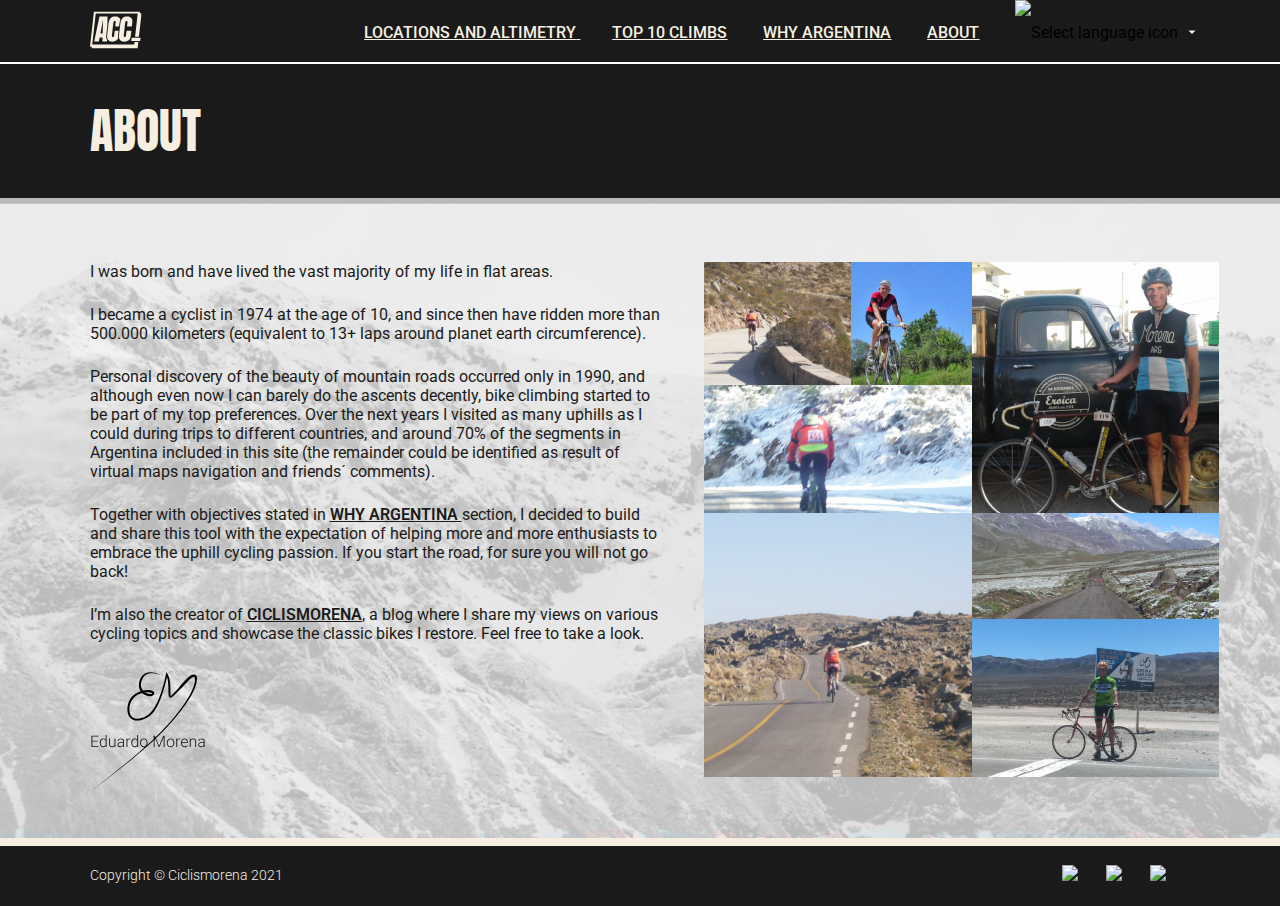
==== about.html @ fe9a845b "Added about section" ====
<!DOCTYPE html>
<html lang="en">

<head>
    <meta charset="UTF-8">
    <meta name="viewport" content="width=device-width, initial-scale=1.0">
    <link rel='stylesheet' href='./css/locations.css'>
    <title>Locations and Altimetry - Argentina Cycling Climbs</title>
    <link rel="preconnect" href="https://fonts.gstatic.com">
    <link href="https://fonts.googleapis.com/css2?family=Roboto:wght@300;400;500;700&display=swap" rel="stylesheet">
    <link href="https://fonts.googleapis.com/css2?family=Anton&display=swap" rel="stylesheet">
</head>

<body class='body'>
    <section id='header' class='header'>
        <div id='menu' class='menu'>
            <ul id='menu-list' class='menu-list'>
                <div class='logo-wrapper'>
                    <a href='index.html'><img src='./images/Logo/Badge.svg' alt='Logo ACC'></a>
                </div>
                <div class='wrapper-menu'>
                    <div class='options-wrapper'>
                        <li id='option1' class='option'><a class='link' href='locations.html'>LOCATIONS AND
                                ALTIMETRY</a>
                        </li>
                        <li id='option2' class='option'><a class='link' href='top10climbs.html'>TOP 10 CLIMBS</a></li>
                        <li id='option4' class='option'><a class='link' href='whyArgentina.html'>WHY Argentina</a></li>
                        <li id='option5' class='option'><a class='link' href='about.html'>ABOUT</a></li>
                    </div>
                    <div class='lang-wrapper'>
                        <img src='./images/Lang.svg' class='lang' alt='Select language icon'>
                        <img class='rectangle' src='./images/Rectangle 6.svg'>
                    </div>
                </div>
            </ul>
        </div>
    </section>
    <div class='white-line'></div>
    <div class='title-wrapper'>
        <h1 class='locations-title'>About</h1>
    </div>
    <section class="about">
        <div class="about-container">
            <div class="about-wrapper">
                <p class='paragr pp1'>I was born and have lived the vast majority of my life in flat areas.</p>
                <p class='parag pp1'>I became a cyclist in 1974 at the age of 10, and since then have ridden more than
                    500.000 kilometers (equivalent to 13+ laps around planet earth circumference). </p>
                <p class='parag pp1'>Personal discovery of the beauty of mountain roads occurred only in 1990, and
                    although even now I can barely do the ascents decently, bike climbing started to be part of my top
                    preferences. Over the next years I visited as many uphills as I could during trips to different
                    countries, and around 70% of the segments in Argentina included in this site (the remainder could be
                    identified as result of virtual maps navigation and friends´ comments). </p>

                <p class='parag pp1'>Together with objectives stated in <span class='other-links'><a class='nodecor' href='./whyArgentina.html'>WHY ARGENTINA </a></span> section, I decided to build and
                    share this tool with the expectation of helping more and more enthusiasts to embrace the uphill
                    cycling passion. If you start the road, for sure you will not go back!</p>

                <p class='parag pp1'>I’m also the creator of <a href='https://ciclismorena.home.blog'><span class='other-links'>CICLISMORENA</span></a>, a blog where I share my views on various cycling topics and showcase the classic bikes I restore. Feel free to take a look.</p>
                <img class="signature" src='./images/Group6.svg'>
            </div>
            <div class='about-photo-wrapper'>
                <img src='./images/Foto-about.jpg'>
            </div>
        </div>
    </section>

    <div class='white-line3'></div>
    <section id='footer' class='footer'>
        <div class='footer-container'>
            <div class='copyright-div'>
                <h4 class='copyright-text'>Copyright © Ciclismorena 2021</h4>
            </div>
            <div class='social-media'>
                <a href='https://ciclismorena.home.blog'><img class='sm' src='./images/Wordpress@2x.svg'></a>
                <a href='http://www.facebook.com/ciclismorena'><img class='sm' src='./images/Facebook@2x.svg'></a>
                <a href='http://www.instagram.com/ciclismorena'><img class='sm' src='./images/Instagram@2x.svg'></a>
            </div>
        </div>
    </section>
    <script src='./scripts/scripts.js'></script>
</body>

</html>
---- css/locations.css ----
* {
    box-sizing: border-box;
    margin: 0;
    padding: 0;
}

/* ===== Header ===== */

.header {
    position: sticky;
    top: 0;
    background: #1A1A1A;
    width: 100%;
    height: 3.875rem;
    font-family: 'Roboto', sans-serif;
    z-index: 4;
}

.menu-list {
    display: flex;
    flex-direction: row;
    justify-content: space-between;
}

.option {
    margin-right: 2rem;
    list-style-type: none;
    color: #F6EFE1;
    display: inline;
    font-style: normal;
    font-weight: 500;
    font-size: 1rem;
    line-height: 3.875rem;
    text-decoration-line: underline;
    text-transform: uppercase;
}

.link {
    color: #F6EFE1;
}

.lang-wrapper {
    display: inline;
    line-height: 4.1rem;
}

.rectangle {
    position: relative;
    left: 0.341rem;
    bottom: 0.213rem;
}

.white-line {
    height: 0.13rem;
    width: 100%;
}

.wrapper-menu {
    margin-right: 7%;
}

.logo-wrapper, .options-wrapper {
    display: inline-block;
}

.logo-wrapper {
    margin-left: 7%;
    margin-top: 0.7rem;
}

.lang {
    display: inline;
}

/*.options-wrapper {
    margin-left: 12%;
}*/

/* ===== Title ===== */

.title-wrapper {
    position: relative;
    width: 100%;
    height: 8.375rem;
    background: #1A1A1A;
}

.locations-title {
    font-family: 'Anton', sans-serif;
    font-style: normal;
    font-weight: normal;
    font-size: 3rem;
    line-height: 4.375rem;
    text-transform: uppercase;
    color: #F6EFE1;
    margin-left: 7%;
    position: relative;
    top: 2rem;
}

/* ======== TABLE ======== */

.table-section {
    width: 100%;
    height: 34.56rem;
    background-image: url('/images/Group-2.png');
    background-size: cover;
    background-repeat: no-repeat;
    background-position: center;
}

.table-title {
    margin-left: 7%;
    position: relative;
    top: 2rem;
}

.sort-title {
    font-family: 'Roboto', sans-serif;
    font-style: normal;
    font-weight: 300;
    font-size: 1rem;
    line-height: 1.188rem;
    color: #1A1A1A;
    display: inline-block;
    position: relative;
    bottom: 0.18rem;
    margin-left: 0.37rem;
}

.triangle-icon {
    position: relative;
    bottom: 0.25rem;
    left: 0.15rem;
}

.surface {
    text-decoration: underline;
    font-weight: 600;
}

.surface:hover {
    cursor: pointer;
}

.surface-wrapper {
    display: inline-block;
}

.sub-menu {
    width: 12.563rem;
    height: 12rem;
    background-color: #1A1A1A;
    position: absolute;
    z-index: 3;
    left: 7rem;
    display: none;
}

.table-option {
    position: relative;
    margin-top: 1rem;
    margin-left: 1rem;
    font-family: 'Roboto', sans-serif;
    font-style: normal;
    font-weight: bold;
    font-size: 1rem;
    line-height: 1.188rem;
    text-decoration-line: underline;
    color: #F6EFE1;
    display: inline-block;
}

.table-option {
    cursor: pointer;
}

.table {
    position: relative;
    top: 3.875rem;
    height: 28.06rem;
    width: 86%;
    background-color: white;
    margin-left: 7%;
    margin-right: 7%;
}

.table-frame {
    width: 100%;
    height: 100%;
}

@media only screen and (min-width: 1367px) {
    .top10table {
        height: 75vh;
    }
}

/* ===== ADDITIONAL INFO =====*/

.info {
    background: #1A1A1A;
    height: 30.63rem;
    width: 100%;
}

.info-title {
    font-family: 'Anton', sans-serif;
    font-style: normal;
    font-weight: normal;
    font-size: 1.5rem;
    line-height: 2.188rem;
    text-transform: uppercase;
    color: #F6EFE1;
    position: relative;
    top: 2.063rem;
    margin-left: 7%;
}

.info-container {
    display: flex;
    justify-content: space-around;
    margin-left: 7%;
    margin-right: 7%;
    position: relative;
    top: 4rem;
}

.google-maps-wrapper {
    width: 50%;
}

.google-earth-wrapper {
    width: 50%;
    margin-left: 2rem;
}

.item {
    color: #F6EFE1;
    font-family: 'Roboto', sans-serif;
    font-weight: 300;
    font-size: 1rem;
}

.google-maps-title, .google-earth-title {
    margin-bottom: 2rem;
}

.last-item {
    margin-top: 2rem;
}

/* ===== Footer ===== */

.footer {
    position: relative;
    height: 3.75rem;
    background: #1A1A1A;
}

.footer-container {
    position: relative;
    top: 1.188rem;
    margin-left: 7%;
    margin-right: 7%;
    display: flex;
    justify-content: space-between;
}

.copyright-text {
    font-family: 'Roboto', sans-serif;
    font-style: normal;
    font-weight: 300;
    font-size: 0.875rem;
    line-height: 1.3rem;
    color: #F6EFE1;
}

.sm {
    margin-right: 1.5rem;
}

.white-line3 {
    width: 100%;
    position: relative;
    height: 8px;
    background: #F6EFE1;
    transform: matrix(1, 0, 0, -1, 0, 0);
}

/* ============ Criteria ============ */

.criteria1 {
    cursor: pointer;
}

.paragraphs-wrapper {
    position: relative;
    margin-top: 5%;
    margin-left: 7%;
    margin-right: 7%;
}

.p1 {
    margin-bottom: 2%;
}

@media only screen and (min-width: 1367px) {
    .paragraphs-wrapper {
        margin-top: 3.5%;
    }
}

/* ======= Why Argentina ======= */

.why-arg {
    position: relative;
    height: 36rem;
    background-image: url('../images/Frame\ 4.png');
    background-size: cover;
    background-repeat: no-repeat;
    background-position: right;
}

.text-container {
    margin-left: 7%;
    margin-right: 40%;
    position: relative;
    top: 4rem;
}

.paragraph {
    font-family: 'Roboto', sans-serif;
    font-style: normal;
    font-weight: 300;
    font-size: 1rem;
    line-height: 1.188rem;
    color: #F6EFE1;
}

.parag {
    margin-top: 1.5rem;
}

/*====== Highest Point ======*/

.highest-point {
    position: relative;
    height: 42rem;
    background: #1A1A1A;
}

.highest-table {
    height: 30.62rem;
    background: #F6EFE1;
    margin-left: 7%;
    margin-right: 7%;
}

/* =========== Contact Message =========== */

.thank-you-message {
    font-family: 'Anton', sans-serif;
    font-size: 2.25rem;
    font-weight: normal;
    font-stretch: normal;
    font-style: normal;
    line-height: normal;
    letter-spacing: normal;
    text-align: center;
    color: #f6efe1;
    text-transform: uppercase;
}

.in-touch {
    font-family: 'Roboto', sans-serif;
    color: #f6efe1;
    font-size: 1rem;
    font-weight: bold;
    font-stretch: normal;
    font-style: normal;
    line-height: normal;
    letter-spacing: normal;
    text-align: center;
    text-transform: uppercase;
    margin-top: 1.7%;
}

.message-section {
    background-color: #1a1a1a;
    height: 79vh;
}

.contact-message-wrapper {
    position: relative;
    top: 7%;
}

.send-btn {
    position: relative;
    width: 8rem;
    height: 2.5rem;
    /*margin: 1.65rem 22.875rem 0 0.125rem;*/
    padding: 0.625rem 1rem;
    border-radius: 4px;
    border: solid 1px #f6efe1;
    background: rgba(255, 255, 255, 0);
    margin-left: 45%;
    margin-top: 2%;
}

.send-btn:hover {
    background: rgba(246, 239, 225, 0.2);
    cursor: pointer;
}

.send-text {
    font-family: 'Roboto', sans-serif;
    color: #F6EFE1;
    font-size: 1rem;
    font-style: normal;
    font-weight: normal;
    line-height: 19px;
    display: inline;
}

.send-img {
    position: relative;
    top: 0.07rem;
    right: 7%;
}

@media only screen and (min-width: 1367px) {
    .message-section {
        height: 86.5vh;
    }
}

/* ========== ABOUT ===========*/

.about {
    background-image: url('/images/Group-2.png');
    background-size: cover;
    background-repeat: no-repeat;
    background-position: center;
}

.about-container{
    display: flex;
    justify-content: space-between;
    position: relative;
    top: 4rem;
    height: 40rem;
}

.pp1 {
    color: #1A1A1A;
    font-family: 'Roboto', sans-serif;
    font-size: 1rem;
    font-weight: normal;
    font-stretch: normal;
    font-style: normal;
    line-height: normal;
    letter-spacing: normal;
    text-align: left;
}

.about-wrapper{
    margin-left: 7%;
    width: 45%;
}

.about-photo-wrapper{
    width: 45%;
}

.signature{
    margin-top: 5%;
}

.other-links{
    text-decoration: underline;
    font-weight: 600;
    color: #1A1A1A;
}

.nodecor{
    text-decoration: none;
    color: #1A1A1A;
}

@media only screen and (min-width: 1367px) {
    .footer{
        height: 5rem;
    }

    .about-container{
        top: 6rem;
        height: 45rem;
    }

    .footer-container{
        top: 2rem;
    }
}
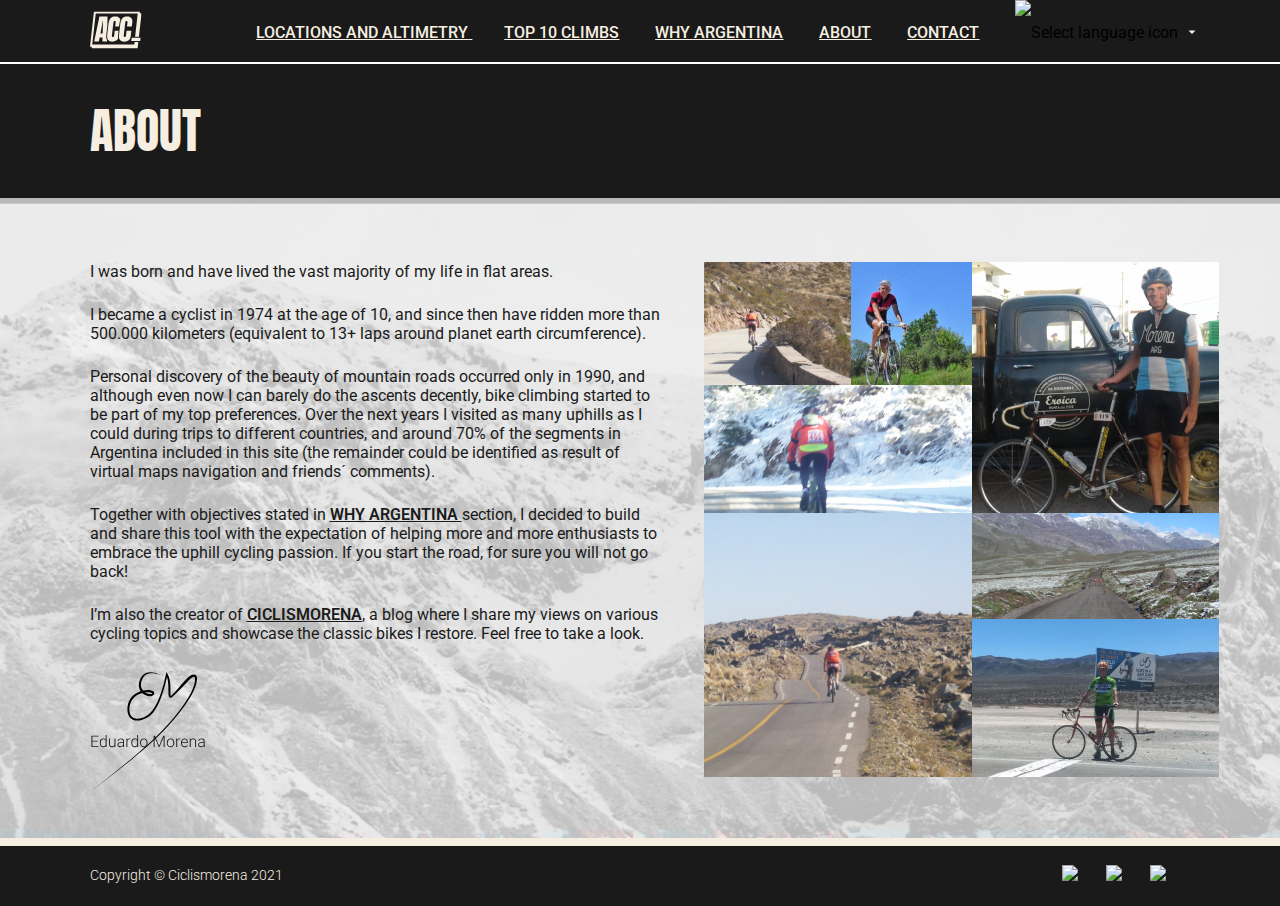
==== commit 97a113bb: "Changed mail form, and made index responsive -work in progress-" ====
--- a/about.html
+++ b/about.html
@@ -26,6 +26,7 @@
                         <li id='option2' class='option'><a class='link' href='top10climbs.html'>TOP 10 CLIMBS</a></li>
                         <li id='option4' class='option'><a class='link' href='whyArgentina.html'>WHY Argentina</a></li>
                         <li id='option5' class='option'><a class='link' href='about.html'>ABOUT</a></li>
+                        <li id='option6' class='option'><a class='link' href='index.html#contact'>CONTACT</a></li>
                     </div>
                     <div class='lang-wrapper'>
                         <img src='./images/Lang.svg' class='lang' alt='Select language icon'>
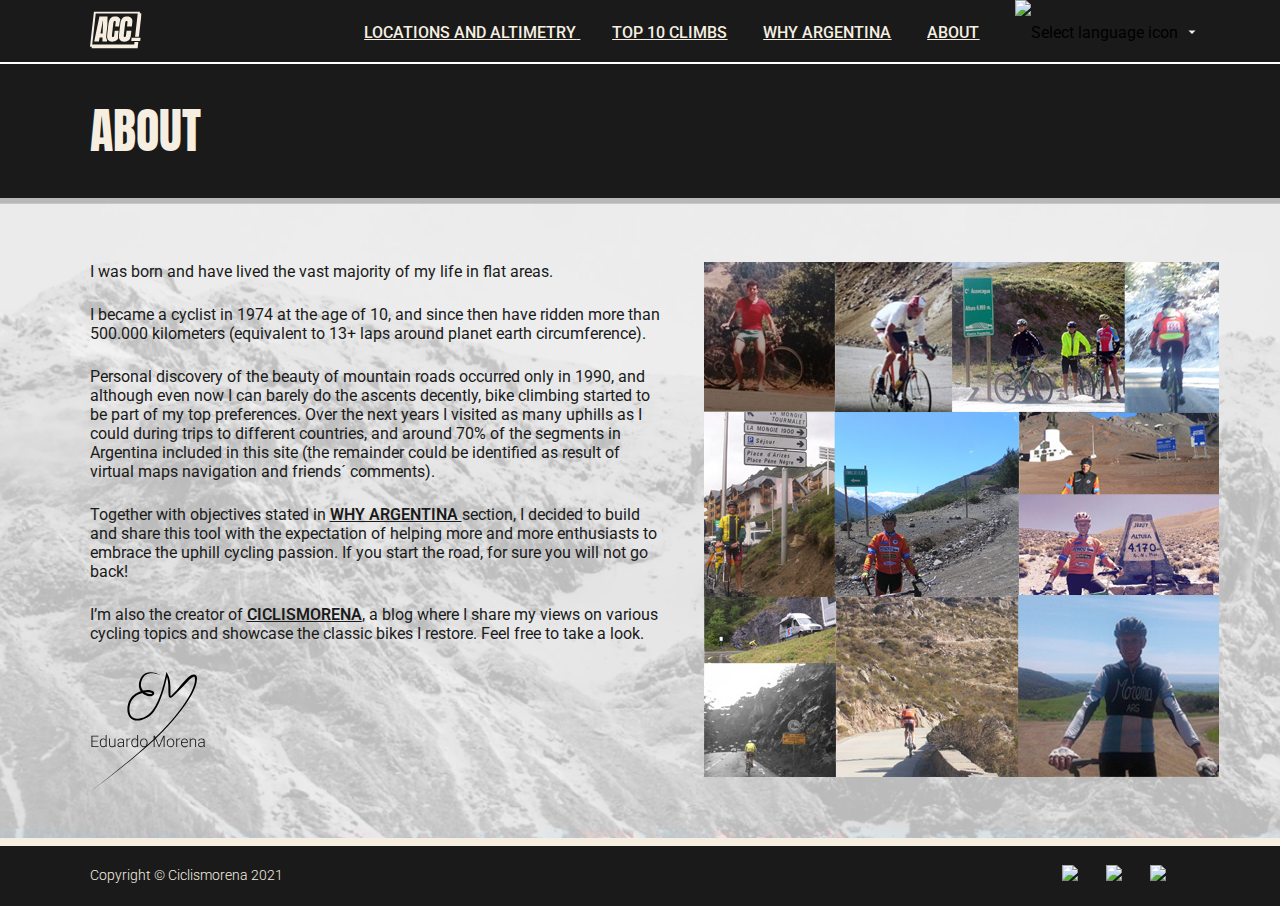
==== commit 539ec01c: "Add Analytics and OpenGraph tags. Changed About picture" ====
--- a/about.html
+++ b/about.html
@@ -9,6 +9,35 @@
     <link rel="preconnect" href="https://fonts.gstatic.com">
     <link href="https://fonts.googleapis.com/css2?family=Roboto:wght@300;400;500;700&display=swap" rel="stylesheet">
     <link href="https://fonts.googleapis.com/css2?family=Anton&display=swap" rel="stylesheet">
+	<!-- Global site tag (gtag.js) - Google Analytics -->
+<script async src="https://www.googletagmanager.com/gtag/js?id=G-HXS51DTP9M"></script>
+<script>
+  window.dataLayer = window.dataLayer || [];
+  function gtag(){dataLayer.push(arguments);}
+  gtag('js', new Date());
+
+  gtag('config', 'G-HXS51DTP9M');
+</script>
+<!-- HTML Meta Tags -->
+<title>Argentina Cycling Climbs</title>
+<meta name="description" content="Inventory of paved and gravel mountain and hill climbs in Argentina, suitable to be ridden with road bicycles by recreational and competitive cyclists.">
+
+<!-- Facebook Meta Tags -->
+<meta property="og:url" content="http://testing.argcyclingclimbs.com">
+<meta property="og:type" content="website">
+<meta property="og:title" content="Argentina Cycling Climbs">
+<meta property="og:description" content="Inventory of paved and gravel mountain and hill climbs in Argentina, suitable to be ridden with road bicycles by recreational and competitive cyclists.">
+<meta property="og:image" content="http://argcyclingclimbs.com/img/Acc-SM.jpg">
+
+<!-- Twitter Meta Tags -->
+<meta name="twitter:card" content="summary_large_image">
+<meta property="twitter:domain" content="testing.argcyclingclimbs.com">
+<meta property="twitter:url" content="http://testing.argcyclingclimbs.com">
+<meta name="twitter:title" content="Argentina Cycling Climbs">
+<meta name="twitter:description" content="Inventory of paved and gravel mountain and hill climbs in Argentina, suitable to be ridden with road bicycles by recreational and competitive cyclists.">
+<meta name="twitter:image" content="http://argcyclingclimbs.com/img/Acc-SM.jpg">
+
+<!-- Meta Tags Generated via https://www.opengraph.xyz -->
 </head>
 
 <body class='body'>
@@ -26,7 +55,6 @@
                         <li id='option2' class='option'><a class='link' href='top10climbs.html'>TOP 10 CLIMBS</a></li>
                         <li id='option4' class='option'><a class='link' href='whyArgentina.html'>WHY Argentina</a></li>
                         <li id='option5' class='option'><a class='link' href='about.html'>ABOUT</a></li>
-                        <li id='option6' class='option'><a class='link' href='index.html#contact'>CONTACT</a></li>
                     </div>
                     <div class='lang-wrapper'>
                         <img src='./images/Lang.svg' class='lang' alt='Select language icon'>
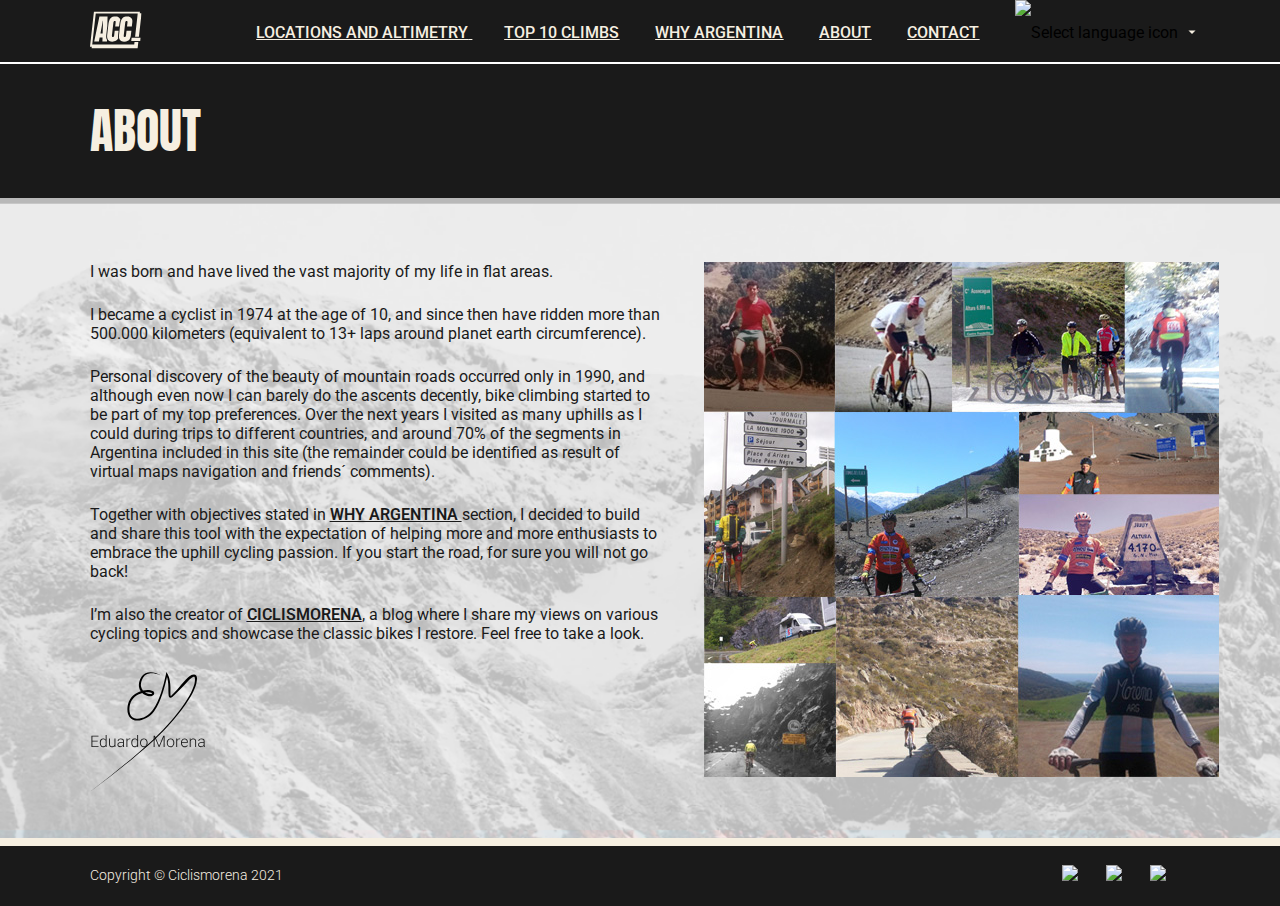
==== commit cc66e573: "Merge branch 'master' into master" ====
--- a/about.html
+++ b/about.html
@@ -55,6 +55,7 @@
                         <li id='option2' class='option'><a class='link' href='top10climbs.html'>TOP 10 CLIMBS</a></li>
                         <li id='option4' class='option'><a class='link' href='whyArgentina.html'>WHY Argentina</a></li>
                         <li id='option5' class='option'><a class='link' href='about.html'>ABOUT</a></li>
+                        <li id='option6' class='option'><a class='link' href='index.html#contact'>CONTACT</a></li>
                     </div>
                     <div class='lang-wrapper'>
                         <img src='./images/Lang.svg' class='lang' alt='Select language icon'>
